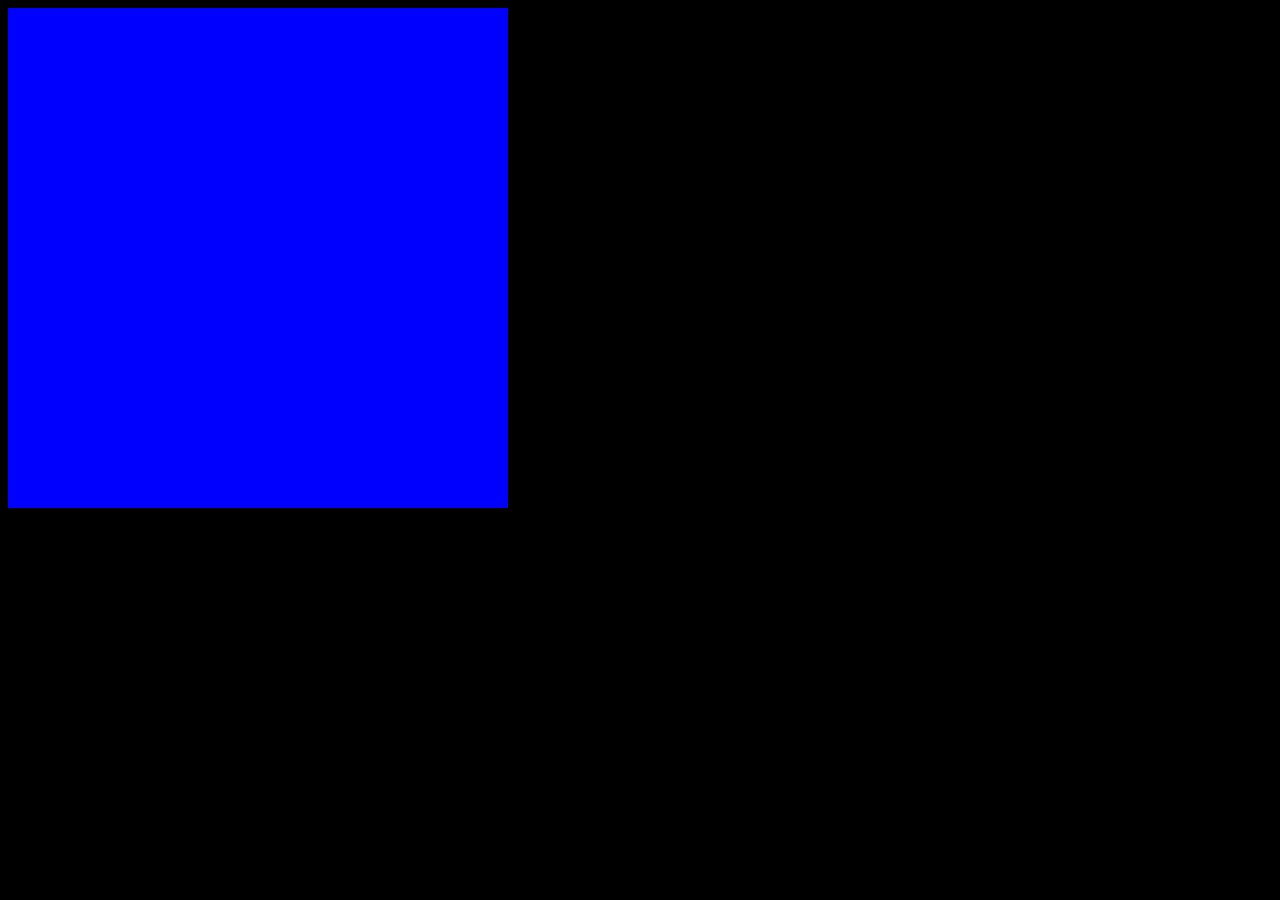
==== index.html @ f9dc734c "sda" ====
<!DOCTYPE html>
<html lang="en">
<head>
    <meta charset="UTF-8">
    <meta http-equiv="X-UA-Compatible" content="IE=edge">
    <meta name="viewport" content="width=device-width, initial-scale=1.0">
    <title>Document</title>
    <link rel="stylesheet" href="css/css.css">
</head>
<body>
    <header>
        
    </header>
</body>
</html>
---- css/css.css ----
body{
    background-color: black;
}

header{
    background-color: blue;
    width: 500px;
    height: 500px;
}
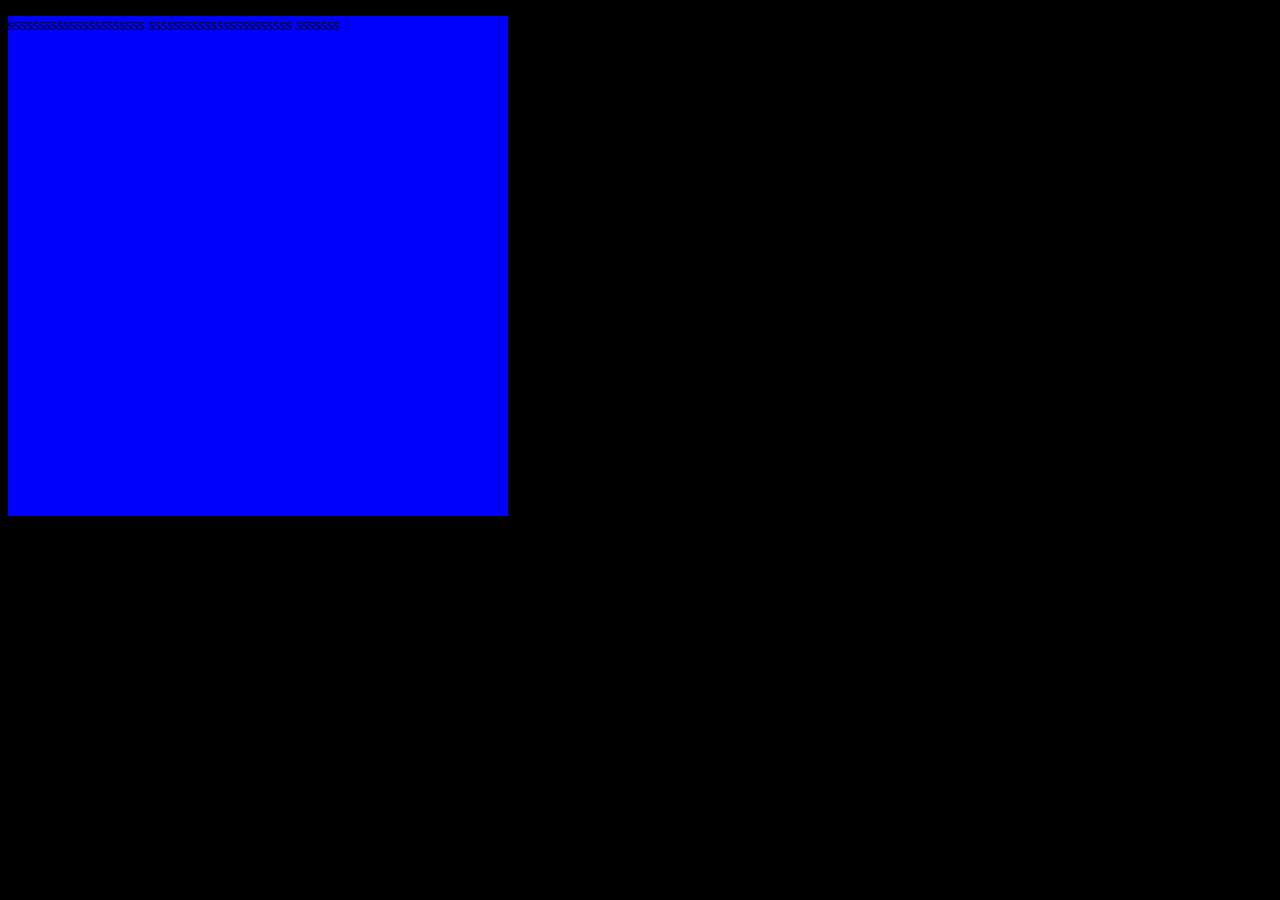
==== commit 5d80b712: "rename" ====
--- a/index.html
+++ b/index.html
@@ -9,7 +9,9 @@
 </head>
 <body>
     <header>
-        
+       <p>ssssssssssssssssssssss
+        sssssssssssssssssssssss
+        sssssss</p> 
     </header>
 </body>
 </html>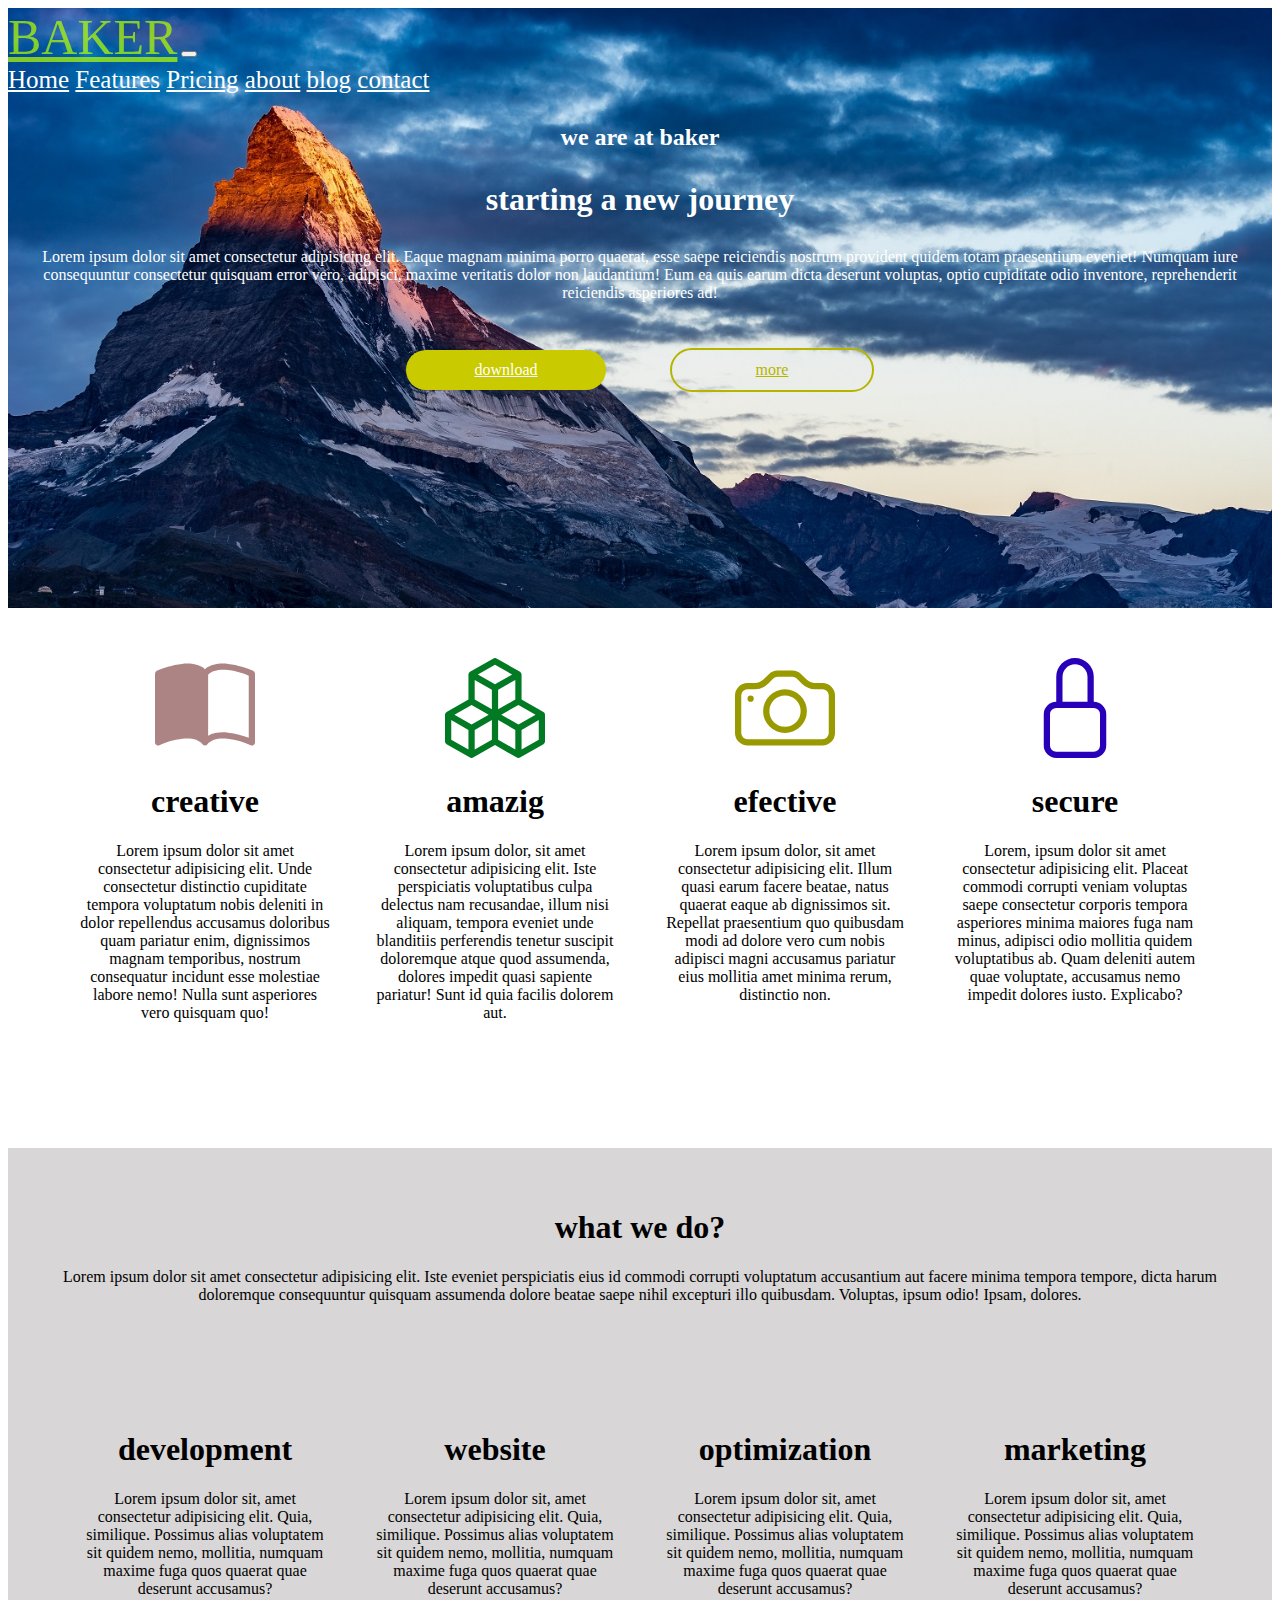
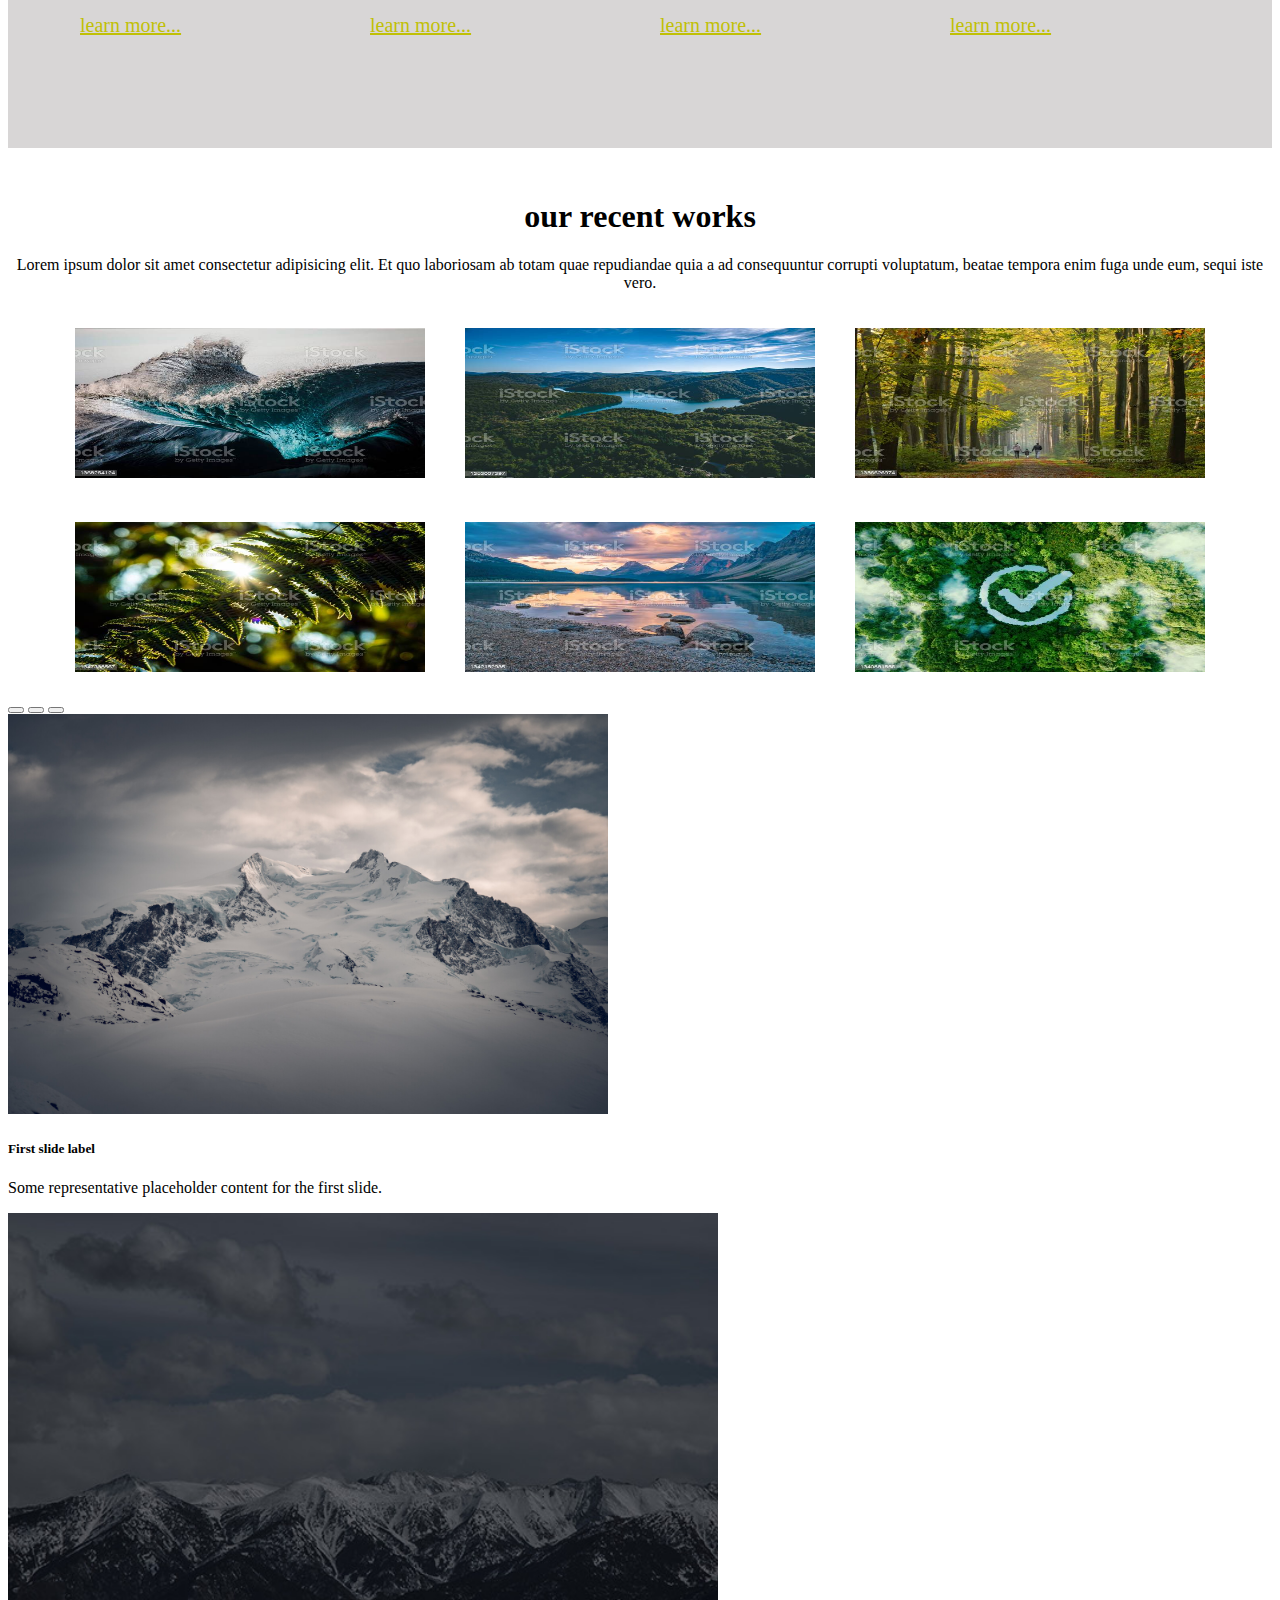
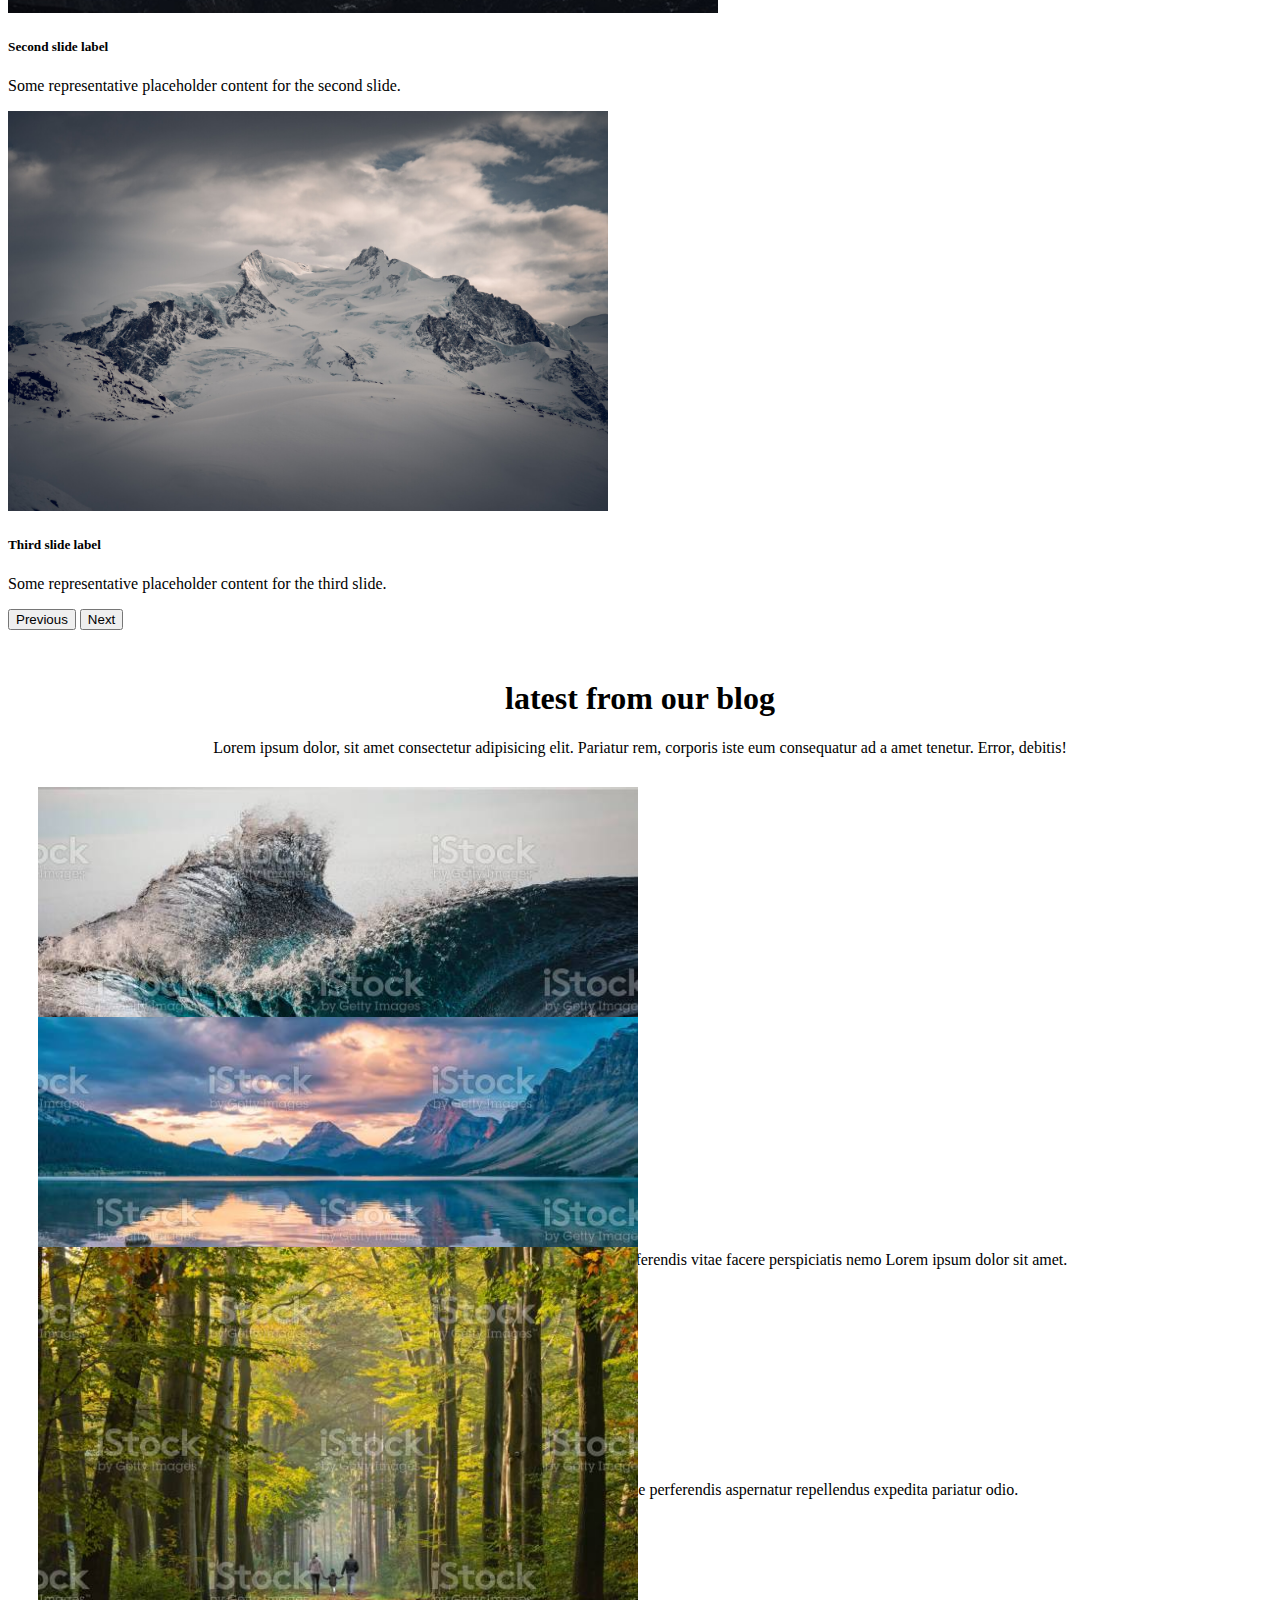
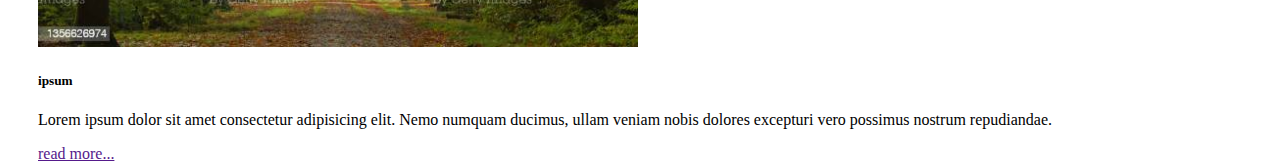
==== commit 9c1bf3ae: "davaleba" ====
--- a/index.html
+++ b/index.html
@@ -1,17 +1,221 @@
-<!DOCTYPE html>
+<!doctype html>
 <html lang="en">
-<head>
-    <meta charset="UTF-8">
-    <meta http-equiv="X-UA-Compatible" content="IE=edge">
-    <meta name="viewport" content="width=device-width, initial-scale=1.0">
-    <title>Document</title>
+  <head>
+    <meta charset="utf-8">
+    <meta name="viewport" content="width=device-width, initial-scale=1">
+    <title>Bootstrap demo</title>
+    <link href="https://cdn.jsdelivr.net/npm/bootstrap@5.2.3/dist/css/bootstrap.min.css" rel="stylesheet" integrity="sha384-rbsA2VBKQhggwzxH7pPCaAqO46MgnOM80zW1RWuH61DGLwZJEdK2Kadq2F9CUG65" crossorigin="anonymous">
     <link rel="stylesheet" href="css/css.css">
-</head>
-<body>
+  </head>
+  <body>
     <header>
-       <p>ssssssssssssssssssssss
-        sssssssssssssssssssssss
-        sssssss</p> 
+
+      <nav class="navbar navbar-expand-lg ">
+        <div class="container-fluid">
+          <a class="navbar-brand" href="#">BAKER</a>
+          <button class="navbar-toggler" type="button" data-bs-toggle="collapse" data-bs-target="#navbarNavAltMarkup" aria-controls="navbarNavAltMarkup" aria-expanded="false" aria-label="Toggle navigation">
+            <span class="navbar-toggler-icon"></span>
+          </button>
+          <div class="collapse navbar-collapse" id="navbarNavAltMarkup">
+            <div class="navbar-nav">
+              <a class="nav-link active" aria-current="page" href="#">Home</a>
+              <a class="nav-link" href="#">Features</a>
+              <a class="nav-link" href="#">Pricing</a>
+              <a class="nav-link" href="#">about</a>
+              <a class="nav-link" href="#">blog</a>
+              <a class="nav-link" href="#">contact</a>
+            </div>
+          </div>
+        </div>
+      </nav>
+
+      <div class="main">
+        <h2>we are at baker</h2>
+        <h1>starting a new journey</h1>
+        <p>Lorem ipsum dolor sit amet consectetur adipisicing elit. Eaque magnam minima porro quaerat, esse saepe reiciendis nostrum provident quidem totam praesentium eveniet! Numquam iure consequuntur consectetur quisquam error vero, adipisci, maxime veritatis dolor non laudantium! Eum ea quis earum dicta deserunt voluptas, optio cupiditate odio inventore, reprehenderit reiciendis asperiores ad!</p>
+        <a class="download" href="">download</a>
+        <a class="more" href="">more</a>
+      </div>
+
     </header>
-</body>
+
+
+    <div class="mybox">
+      <div class="mybox1">
+        <svg xmlns="http://www.w3.org/2000/svg" width="16" height="16" fill="currentColor" class="bi bi-book-half" viewBox="0 0 16 16">
+          <path d="M8.5 2.687c.654-.689 1.782-.886 3.112-.752 1.234.124 2.503.523 3.388.893v9.923c-.918-.35-2.107-.692-3.287-.81-1.094-.111-2.278-.039-3.213.492V2.687zM8 1.783C7.015.936 5.587.81 4.287.94c-1.514.153-3.042.672-3.994 1.105A.5.5 0 0 0 0 2.5v11a.5.5 0 0 0 .707.455c.882-.4 2.303-.881 3.68-1.02 1.409-.142 2.59.087 3.223.877a.5.5 0 0 0 .78 0c.633-.79 1.814-1.019 3.222-.877 1.378.139 2.8.62 3.681 1.02A.5.5 0 0 0 16 13.5v-11a.5.5 0 0 0-.293-.455c-.952-.433-2.48-.952-3.994-1.105C10.413.809 8.985.936 8 1.783z"/>
+        </svg>
+        <h1>creative</h1>
+        <p>Lorem ipsum dolor sit amet consectetur adipisicing elit. Unde consectetur distinctio cupiditate tempora voluptatum nobis deleniti in dolor repellendus accusamus doloribus quam pariatur enim, dignissimos magnam temporibus, nostrum consequatur incidunt esse molestiae labore nemo! Nulla sunt asperiores vero quisquam quo!</p>
+      </div>
+      <div class="mybox2">
+        <svg xmlns="http://www.w3.org/2000/svg" width="16" height="16" fill="currentColor" class="bi bi-boxes" viewBox="0 0 16 16">
+          <path d="M7.752.066a.5.5 0 0 1 .496 0l3.75 2.143a.5.5 0 0 1 .252.434v3.995l3.498 2A.5.5 0 0 1 16 9.07v4.286a.5.5 0 0 1-.252.434l-3.75 2.143a.5.5 0 0 1-.496 0l-3.502-2-3.502 2.001a.5.5 0 0 1-.496 0l-3.75-2.143A.5.5 0 0 1 0 13.357V9.071a.5.5 0 0 1 .252-.434L3.75 6.638V2.643a.5.5 0 0 1 .252-.434L7.752.066ZM4.25 7.504 1.508 9.071l2.742 1.567 2.742-1.567L4.25 7.504ZM7.5 9.933l-2.75 1.571v3.134l2.75-1.571V9.933Zm1 3.134 2.75 1.571v-3.134L8.5 9.933v3.134Zm.508-3.996 2.742 1.567 2.742-1.567-2.742-1.567-2.742 1.567Zm2.242-2.433V3.504L8.5 5.076V8.21l2.75-1.572ZM7.5 8.21V5.076L4.75 3.504v3.134L7.5 8.21ZM5.258 2.643 8 4.21l2.742-1.567L8 1.076 5.258 2.643ZM15 9.933l-2.75 1.571v3.134L15 13.067V9.933ZM3.75 14.638v-3.134L1 9.933v3.134l2.75 1.571Z"/>
+        </svg>
+        <h1>amazig</h1>
+        <p>Lorem ipsum dolor, sit amet consectetur adipisicing elit. Iste perspiciatis voluptatibus culpa delectus nam recusandae, illum nisi aliquam, tempora eveniet unde blanditiis perferendis tenetur suscipit doloremque atque quod assumenda, dolores impedit quasi sapiente pariatur! Sunt id quia facilis dolorem aut.</p>
+      </div>
+      <div class="mybox3">
+        <svg xmlns="http://www.w3.org/2000/svg" width="16" height="16" fill="currentColor" class="bi bi-camera" viewBox="0 0 16 16">
+          <path d="M15 12a1 1 0 0 1-1 1H2a1 1 0 0 1-1-1V6a1 1 0 0 1 1-1h1.172a3 3 0 0 0 2.12-.879l.83-.828A1 1 0 0 1 6.827 3h2.344a1 1 0 0 1 .707.293l.828.828A3 3 0 0 0 12.828 5H14a1 1 0 0 1 1 1v6zM2 4a2 2 0 0 0-2 2v6a2 2 0 0 0 2 2h12a2 2 0 0 0 2-2V6a2 2 0 0 0-2-2h-1.172a2 2 0 0 1-1.414-.586l-.828-.828A2 2 0 0 0 9.172 2H6.828a2 2 0 0 0-1.414.586l-.828.828A2 2 0 0 1 3.172 4H2z"/>
+          <path d="M8 11a2.5 2.5 0 1 1 0-5 2.5 2.5 0 0 1 0 5zm0 1a3.5 3.5 0 1 0 0-7 3.5 3.5 0 0 0 0 7zM3 6.5a.5.5 0 1 1-1 0 .5.5 0 0 1 1 0z"/>
+        </svg>
+        <h1>efective</h1>
+        <p>Lorem ipsum dolor, sit amet consectetur adipisicing elit. Illum quasi earum facere beatae, natus quaerat eaque ab dignissimos sit. Repellat praesentium quo quibusdam modi ad dolore vero cum nobis adipisci magni accusamus pariatur eius mollitia amet minima rerum, distinctio non.</p>
+      </div>
+      <div class="mybox4">
+        <svg xmlns="http://www.w3.org/2000/svg" width="16" height="16" fill="currentColor" class="bi bi-lock" viewBox="0 0 16 16">
+          <path d="M8 1a2 2 0 0 1 2 2v4H6V3a2 2 0 0 1 2-2zm3 6V3a3 3 0 0 0-6 0v4a2 2 0 0 0-2 2v5a2 2 0 0 0 2 2h6a2 2 0 0 0 2-2V9a2 2 0 0 0-2-2zM5 8h6a1 1 0 0 1 1 1v5a1 1 0 0 1-1 1H5a1 1 0 0 1-1-1V9a1 1 0 0 1 1-1z"/>
+        </svg>
+        <h1>secure</h1>
+        <p>Lorem, ipsum dolor sit amet consectetur adipisicing elit. Placeat commodi corrupti veniam voluptas saepe consectetur corporis tempora asperiores minima maiores fuga nam minus, adipisci odio mollitia quidem voluptatibus ab. Quam deleniti autem quae voluptate, accusamus nemo impedit dolores iusto. Explicabo?</p>
+      </div> 
+    </div>
+
+
+    
+
+    <section>
+      <div class="section">
+        <h1>what we do?</h1>
+        <p>Lorem ipsum dolor sit amet consectetur adipisicing elit. Iste eveniet perspiciatis eius id commodi corrupti voluptatum accusantium aut facere minima tempora tempore, dicta harum doloremque consequuntur quisquam assumenda dolore beatae saepe nihil excepturi illo quibusdam. Voluptas, ipsum odio! Ipsam, dolores.</p>
+      </div>
+
+      <div class="mybox">
+        <div class="mybox1">
+          <h1>development</h1>
+          <p>Lorem ipsum dolor sit, amet consectetur adipisicing elit. Quia, similique. Possimus alias voluptatem sit quidem nemo, mollitia, numquam maxime fuga quos quaerat quae deserunt accusamus?</p>
+          <a href="">learn more...</a>
+        </div>
+        <div class="mybox2">
+           <h1>website</h1>
+          <p>Lorem ipsum dolor sit, amet consectetur adipisicing elit. Quia, similique. Possimus alias voluptatem sit quidem nemo, mollitia, numquam maxime fuga quos quaerat quae deserunt accusamus?</p>
+          <a href="">learn more...</a>
+        </div>
+        <div class="mybox3">
+          <h1>optimization</h1>
+          <p>Lorem ipsum dolor sit, amet consectetur adipisicing elit. Quia, similique. Possimus alias voluptatem sit quidem nemo, mollitia, numquam maxime fuga quos quaerat quae deserunt accusamus?</p>
+          <a href=""> learn more...</a>
+         </div>
+        <div class="mybox4">
+          <h1>marketing</h1>
+          <p>Lorem ipsum dolor sit, amet consectetur adipisicing elit. Quia, similique. Possimus alias voluptatem sit quidem nemo, mollitia, numquam maxime fuga quos quaerat quae deserunt accusamus?</p>
+          <a href="">learn more...</a>
+        </div> 
+      </div>
+  
+      </section>
+
+      <div class="text">
+        <h1>our recent works</h1>
+        <p>Lorem ipsum dolor sit amet consectetur adipisicing elit. Et quo laboriosam ab totam quae repudiandae quia a ad consequuntur corrupti voluptatum, beatae tempora enim fuga unde eum, sequi iste vero.</p>
+      </div>
+
+
+      <div class="image">
+        <div class="img1">
+          <img  src="/img/1.jpg" alt="">
+        </div>
+        <div class="img2">
+          <img  src="/img/2.jpg" alt="">
+        </div>
+        <div class="img3">
+          <img  src="/img/3.jpg" alt="">
+        </div>
+        <div class="img4">
+          <img src="/img/4.jpg" alt="">
+        </div>
+        <div class="img5">
+          <img src="/img/5.jpg" alt="">
+        </div>
+        <div class="img6">
+          <img src="/img/6.jpg" alt="">
+        </div>
+      </div>
+
+
+      <div id="carouselExampleCaptions" class="carousel slide" data-bs-ride="false">
+        <div class="carousel-indicators">
+          <button type="button" data-bs-target="#carouselExampleCaptions" data-bs-slide-to="0" class="active" aria-current="true" aria-label="Slide 1"></button>
+          <button type="button" data-bs-target="#carouselExampleCaptions" data-bs-slide-to="1" aria-label="Slide 2"></button>
+          <button type="button" data-bs-target="#carouselExampleCaptions" data-bs-slide-to="2" aria-label="Slide 3"></button>
+        </div>
+        <div class="carousel-inner">
+          <div class="carousel-item active">
+            <img src="/img/Dufourspitze_Gornergrat_Winter.jpg" class="d-block w-100" alt="...">
+            <div class="carousel-caption d-none d-md-block">
+              <h5>First slide label</h5>
+              <p>Some representative placeholder content for the first slide.</p>
+            </div>
+          </div>
+          <div class="carousel-item">
+            <img src="/img/c29fa615880153.56298181d0832.jpg" class="d-block w-100" alt="...">
+            <div class="carousel-caption d-none d-md-block">
+              <h5>Second slide label</h5>
+              <p>Some representative placeholder content for the second slide.</p>
+            </div>
+          </div>
+          <div class="carousel-item">
+            <img src="/img/Dufourspitze_Gornergrat_Winter.jpg" class="d-block w-100" alt="...">
+            <div class="carousel-caption d-none d-md-block">
+              <h5>Third slide label</h5>
+              <p>Some representative placeholder content for the third slide.</p>
+            </div>
+          </div>
+        </div>
+        <button class="carousel-control-prev" type="button" data-bs-target="#carouselExampleCaptions" data-bs-slide="prev">
+          <span class="carousel-control-prev-icon" aria-hidden="true"></span>
+          <span class="visually-hidden">Previous</span>
+        </button>
+        <button class="carousel-control-next" type="button" data-bs-target="#carouselExampleCaptions" data-bs-slide="next">
+          <span class="carousel-control-next-icon" aria-hidden="true"></span>
+          <span class="visually-hidden">Next</span>
+        </button>
+      </div>
+
+
+
+      <div class="last">
+        <h1>latest from our blog</h1>
+        <p>Lorem ipsum dolor, sit amet consectetur adipisicing elit. Pariatur rem, corporis iste eum consequatur ad a amet tenetur. Error, debitis!</p>
+      </div>
+ 
+
+      <div class="card-group">
+        <div class="card">
+          <img src="/img/1.jpg" class="card-img-top" alt="...">
+          <div class="card-body">
+            <h5 class="card-title">lorem</h5>
+            <p class="card-text">Lorem ipsum dolor sit amet consectetur, adipisicing elit. Nihil est iste error expedita fugit perferendis vitae facere perspiciatis nemo Lorem ipsum dolor sit amet.</earum></p>
+          </div>
+          <div class="card-footer">
+            <a href="">read more...</a>
+          </div>
+        </div>
+        <div class="card">
+          <img src="/img/5.jpg" class="card-img-top" alt="...">
+          <div class="card-body">
+            <h5 class="card-title">heading</h5>
+            <p class="card-text">Lorem ipsum dolor sit, amet consectetur adipisicing elit. Ipsam iste vitae dignissimos ab neque perferendis aspernatur repellendus expedita pariatur odio.</p>
+          </div>
+          <div class="card-footer">
+            <a href="">read more...</a>
+          </div>
+        </div>
+        <div class="card">
+          <img src="/img/3.jpg" class="card-img-top" alt="...">
+          <div class="card-body">
+            <h5 class="card-title">ipsum</h5>
+            <p class="card-text">Lorem ipsum dolor sit amet consectetur adipisicing elit. Nemo numquam ducimus, ullam veniam nobis dolores excepturi vero possimus nostrum repudiandae.</p>
+          </div>
+          <div class="card-footer">
+           <a href="">read more...</a>
+          </div>
+        </div>
+      </div>
+
+  
+    
+    <script src="https://cdn.jsdelivr.net/npm/bootstrap@5.2.3/dist/js/bootstrap.bundle.min.js" integrity="sha384-kenU1KFdBIe4zVF0s0G1M5b4hcpxyD9F7jL+jjXkk+Q2h455rYXK/7HAuoJl+0I4" crossorigin="anonymous"></script>
+  </body>
 </html>--- a/css/css.css
+++ b/css/css.css
@@ -1,9 +1,203 @@
-body{
-    background-color: black;
-}
-
 header{
-    background-color: blue;
-    width: 500px;
-    height: 500px;
-}
+ background-image: url(../img/nicolai-kramer-unsplash.jpg);    
+ background-repeat: no-repeat;
+ background-size: cover;
+ /* background-position: center  ; */
+ height: 600px;
+ }
+
+.main{
+    text-align: center;
+    align-items: center;
+    justify-content: center;
+     margin: 30px;
+     color: white;
+}
+
+.main h1{
+    margin: 30px;
+   
+}
+
+.main a{
+    border: solid 2px ;
+    border-radius: 40px ;
+    width: 200px;
+    height: 40px;
+    justify-content: center;
+    text-align: center;
+    align-items: center;
+    margin: 30px;
+    display: inline-flex;
+}
+
+.download{
+  color: white;
+  background-color: rgb(202, 202, 0);
+  border:   rgb(202, 202, 0) !important;
+}
+
+.more{
+    color:rgb(181, 181, 0);
+  background-color:none;
+  border: rgb(187, 187, 0);
+}
+
+.navbar-nav{
+    margin-left: auto;
+    font-size: 25px;
+    }
+ 
+.nav-link{
+    color: white;
+}
+
+.navbar-brand{
+    color: rgba(179, 255, 0, 0.712);
+    font-size: 50px;
+}
+
+
+.mybox{
+    display: flex;
+    justify-content: center;
+    align-items: center;
+    text-align: center;
+    margin-top:  30px ;
+    }
+ 
+.mybox1{
+ margin: 20px;
+ width: 250px;
+ height: 400px;
+}
+
+.mybox2{
+    margin: 20px;
+    width: 250px;
+    height: 400px;
+}
+
+.mybox3{
+    margin: 20px;
+    width: 250px;
+    height: 400px;
+}
+
+.mybox4{ 
+ margin: 20px;
+ width: 250px;
+ height: 400px;
+}
+
+.mybox1 svg{
+    height: 100px;
+    width: 100px;
+    color: rgb(172, 132, 132);
+}
+
+.mybox2 svg{
+    width: 100px;
+    height: 100px;
+    color: rgb(1, 122, 35);
+}
+
+.mybox3 svg{
+    height: 100px;
+    width: 100px;
+    color: rgb(153, 153, 0);
+}
+
+.mybox4 svg{
+    height: 100px;
+    width: 100px;
+    color: rgb(40, 0, 186);
+}
+
+section{
+    background: rgb(216, 214, 214);
+    margin-top:  70px ;
+   height: 600px;
+    }
+.section{
+    justify-content: center;
+    align-items: center;
+    text-align: center; 
+    padding: 40px;
+}
+
+
+.mybox a{
+   justify-content: left ;
+   align-items: left ;
+   text-align: left ;
+   display: flex;
+   color: rgb(192, 192, 6);
+   font-size: 20px;
+    
+}
+
+.text{
+    justify-content: center;
+    align-items: center;
+    text-align: center;
+    margin-top:  50px ;
+
+}
+ .image img{
+    width: 350px;
+    height: 150px;
+}
+
+.image{
+    justify-content: center;
+    align-items: center;
+    text-align: center;
+   display:flex;
+   flex-wrap: wrap;
+   
+}
+
+.img1{
+    margin: 20px;
+}
+
+.img2{
+    margin: 20px;
+}
+
+.img3{
+    margin: 20px;
+}
+
+.img4{
+    margin: 20px;
+}
+
+.img5{
+    margin: 20px;
+}
+
+.img6{
+    margin: 20px;
+}
+
+
+
+img{
+    height: 400px;
+}
+
+.last{
+    justify-content: center;
+    align-items: center;
+    text-align: center;
+    margin-top:  50px ;
+
+}
+
+.card{
+    margin: 30px;
+    height: 200px;
+}
+
